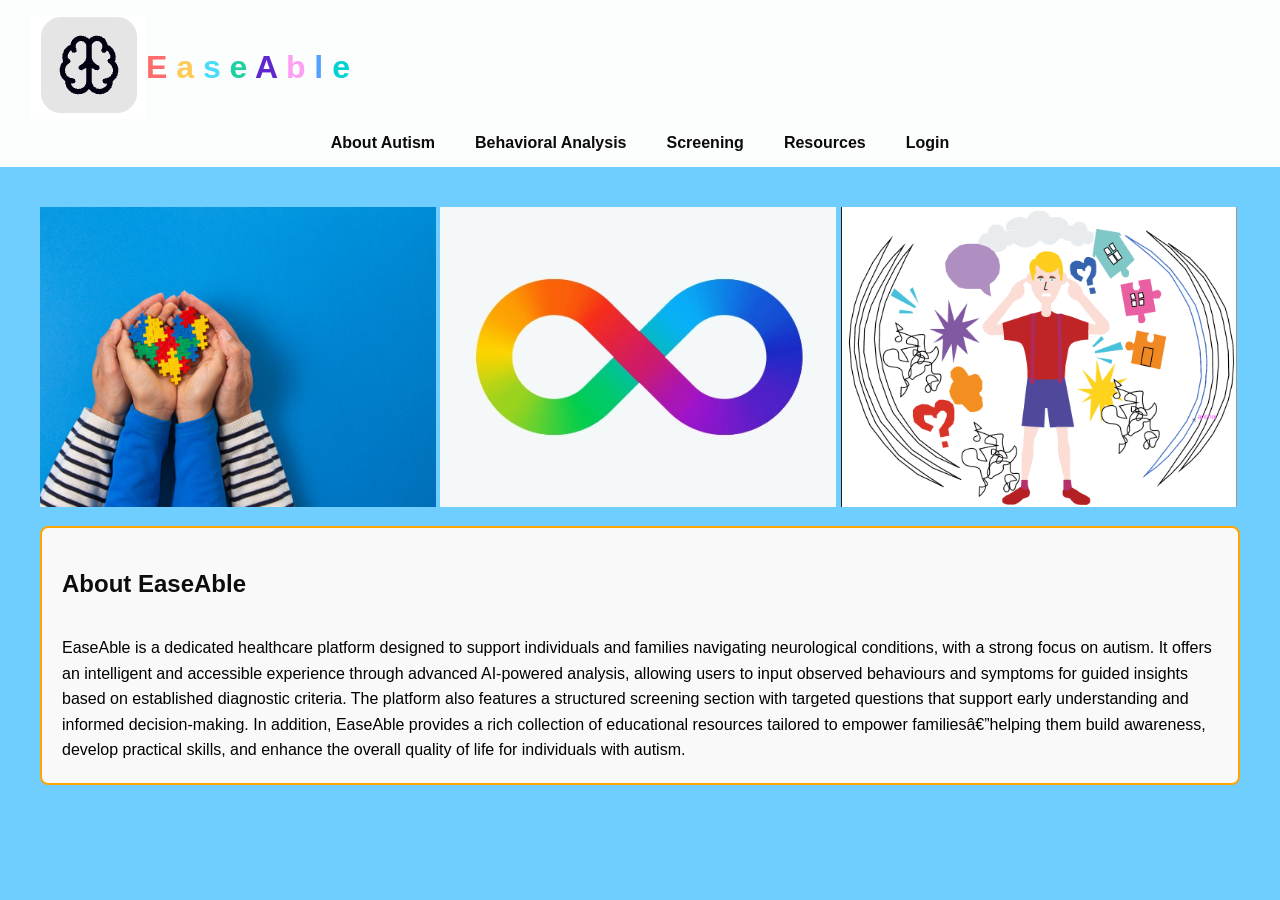
==== index.html @ 40d41687 "Home page amendemnt" ====
<!DOCTYPE html>
<html lang="en">
   <head>
    <meta charset="UFT-8">
    
    <meta http-equiv="X-UA-Compatible" content="IE=edge">
    <meta name="viewport" content="width=device-width, 
    initial-scale=1.0">
    <title>EaseAble</title>
    <link rel="stylesheet" href="style.css">
   </head>
<body>
    <header class="header">
     <div class="logo-title">
        <img src="Logo.png" alt="Logo" class="Logo">
        <h1 class="logo-text">
    <span>E</span>
    <span>a</span>
    <span>s</span>
    <span>e</span>
    <span>A</span>
    <span>b</span>
    <span>l</span>
    <span>e</span>
</h1>
 </div>
 <nav class="navbar">
    <a onclick="showSection ('about')">About Autism</a>
    <a onclick="showSection ('behavior')">Behavioral Analysis</a>
    <a onclick="showSection ('screening')">Screening</a>
    <a onclick="showSection ('resources')">Resources</a>
    <a href="./login.html">Login</a>
</nav>
    </header>
    <Main class="content">
        <section id="about" class="section" style="display: block;">
            <div class="about-images"></div>
            <img src="./autism pic 2.jpeg" alt="Autism illustration" class="about-img">
             <img src="./Autism symbol .webp" alt="Autism illustration" class="about-img">
            <img src="./Screenshot 2026-04-22 at 14.51.48.png" alt="Autism illustration" class="about-img">
            </div>
            <div class="page-box">
            <h2>About EaseAble</h2>
            <P>
                 EaseAble is a dedicated healthcare platform designed to support individuals and families navigating neurological conditions,
                  with a strong focus on autism. It offers an intelligent and accessible experience through advanced AI-powered analysis, 
                  allowing users to input observed behaviours and symptoms for guided insights based on established diagnostic criteria. 
                  The platform also features a structured screening section with targeted questions that support early understanding and informed decision-making.
                   In addition, EaseAble provides a rich collection of educational resources tailored to empower families—helping them build awareness,
                    develop practical skills, and enhance the overall quality of life for individuals with autism.
            </P>
        </div>
        </section>
        <section id="behavior" class="section">
            <h2>Behavioral Analysis</h2>
            <div class="page-box">
                <h3>Describe Observed Behaviors</h3>
                <p>By Highlighting the symptoms or behavioral patterns displayed by the individual 
                    and submitting this description to an advanced model of artficial intelligent systems,
                the data can then be evaulated based on a diagnostic criteria embedded in the system extracted from trusted sources.
            This results with providing the user with an approximate diagnosis.</p>
                <p>Please describe any behaviors or symptoms you have noticed:</p>
            
                <textarea 
                    class="input-box" 
                    placeholder="e.g. avoids eye contact, repetitive movements, delayed speech..."
                ></textarea>
             <button class="submit-btn">Submit</button>
        </div>
         </section>
         <section id="screening" class="section">
            <h2>Screening</h2>
            <div class="page-box">
                <h3>Screening questions</h3>
            <p>Please answer the following:</p>
            <ol>
                <li>Does the child Avoid eye contact ?</li>
                <p>-Does the child show a tendency in avoiding to make eye contact when being interacted 
                with such as when being spoken to or during communication</p>
                <li>Are there repetitive movements ?</li>
                <p>-Does the child usually show repetitive movements such as repeating the same actions 
                    or Hand-flapping</p>
                <li>Are there delayed speech patterns ?</li>
                <p>-Whether the child display delayed speech development in comparison to others their age</p>
                <li>Does the child look at you when you call their name ?</li>
                <p>-Whether the child responds by looking at you when their name is called</p>
                <li>Does the child use simple gestures ?</li>
                <p>-(e.g. wave goodbye)</p>
                <li>Does the child stare at nothing with no apparent purpose ?</li>
                <p>-Whether there are times when the child appears to stare blankly and does not interact to what is happening around them</p>
                <li>Does the child follow where you're looking ?</li>
                <p>-Whether When you look at something, does the child follow the same path and look at the same thing</p>
                <li>Does the child make involuntary face or body movemnts ?</li>
                <p>-Whether the child makes unintneded body or facial expressions</p>
                <li>Does the child show interest in children at play ?</li>
                <p>-Whether the child displays signs of interest towards playing with other children</p>
                <li>Does the child prefer to do things the same way over and over again ?</li>
                <p>-Whether the child shows an interest in doing things repetitively</p>

            </ol>
        </div>
         </section>
         <section id="resources" class="section">
            <h2>Resources</h2>
            <div class="page-box">
                <div class="tabs">
                    <button class="tab-btn active" onclick="openTab('parent')">Parental Guidance</button>
                    <button class="tab-btn" onclick="openTab('therapy')">Therapy Centers</button>
                    <button class="tab-btn" onclick="openTab('community')">Support Communities</button>
                    <button class="tab-btn" onclick="openTab('education')">Educational Resources</button>
                    <button class="tab-btn" onclick="openTab('orgs')">Organizations</button>
                </div>
                <div id="parent" class="tab-content" style="display: block;">
                    <ul>
                        <li>Books and Articles on understanding autism</li>
                        <ul>
                            <li>
                                Understanding autism: insights from mind and brain
                                <br>
                                <a href="https://royalsocietypublishing.org/rstb/article-abstract/358/1430/281/20127/Understanding-autism-insights-from-mind-and-brain" target="_blank">
                                    Visit Article
                                </a>
                            </li>
                        
                            <li>
                                Understanding autism
                                <br>
                                <a href="https://books.google.co.uk/books?hl=en&lr=&id=XQzIIcu7wxcC&oi=fnd&pg=PP10&dq=Articles+on+understanding+autism+&ots=JNBa7bMjnF&sig=-orELi6mse_aMN-xDH-MUJztokg#v=onepage&q=Articles%20on%20understanding%20autism&f=false" target="_blank">
                                    Visit Book
                                </a>
                            </li>
                        
                            <li>
                                Understanding Autism Parents, Doctors, and the History of a Disorder
                                <br>
                                <a href="https://www.degruyterbrill.com/document/doi/10.1515/9781400840397/html" target="_blank">
                                    Read Book
                                </a>
                            </li>
                        </ul>


                        <li>Daily parenting strategies</li>
                        <ul>
                            <li>
                                Coping strategies used by parents of children with autism
                                <br>
                                <a href="https://journals.lww.com/jaanp/abstract/2007/05000/coping_strategies_used_by_parents_of_children_with.6.aspx" target="_blank">
                                    Visit Journal
                                </a>
                            </li>
                        
                            <li>
                                Teaching Parents Behavioral Strategies for Autism Spectrum Disorder (ASD): Effects on Stress, Strain, and Competence
                                <br>
                                <a href="https://link.springer.com/article/10.1007/s10803-017-3339-2" target="_blank">
                                    Read Article
                                </a>
                            </li>
                        
                            <li>
                                Coping over time: the parents of children with autism                                <br>
                                <a href="https://onlinelibrary.wiley.com/doi/abs/10.1111/j.1365-2788.2006.00933.x" target="_blank">
                                    Read Journal 
                                </a>
                            </li>
                        </ul>


                        <li>Managing routines and behavior</li>
                        <ul>
                            <li>
                                Autism Spectrum Disorders — Diagnosis and Management
                                <br>
                                <a href="https://link.springer.com/article/10.1007/s12098-016-2272-2" target="_blank">
                                    Visit Journal
                                </a>
                            </li>
                        
                            <li>
                                RoutineAid: Externalizing Key Design Elements to Support Daily Routines of Individuals with Autism                                <br>
                                <a href="https://dl.acm.org/doi/full/10.1145/3544548.3581048" target="_blank">
                                    Read Article
                                </a>
                            </li>
                        
                            <li>
                                Evidence-Based Practices to Reduce Challenging Behaviors of Young Children With Autism                               <br>
                                <a href="https://journals.sagepub.com/doi/full/10.1177/1096250615598816?casa_token=05GRDfXADDUAAAAA%3Aa1VioQ0u92ds7fhTtlcscWCLNpIwefr_-kWPjWHa2pSY53GvGm8_ilamKsL-8wVWcBqOHg-F3cg" target="_blank">
                                    Read Journal 
                                </a>
                            </li>
                        </ul>
                    </ul>
                </div>
                <div id="therapy" class="tab-content">
                    <ul>
                        <li>Speech therapy centers</li>
                        <ul>
                            <li>
                                Online Speech and Language Therapy for Children and Adults
                                <br>
                                <a href="https://www.thespeechclinic.co.uk/online-speech-therapy.html" target="_blank">
                                    Visit Website
                                </a>
                            </li>
                        
                            <li>
                                London Reselience clinic (Holistic Autism clinic)
                                <br>
                                <a href="https://londonresilienceclinic.com/asd-clinic-lp3-1-281124/?utm_source=google&utm_medium=cpc&utm_campaign=23506893792&utm_term=autism%20clinic&gclid=CjwKCAjwhe3OBhABEiwA6392zNKP9isdVscxrdkL9GIYjS3g5pKjg2EOEX9SoYXAaOhK3wCtduSPhBoC7nEQAvD_BwE&gad_source=1&gad_campaignid=23506893792&gbraid=0AAAAA-Pv6auOfUlIrXJlADLTV3DU2sFzX" target="_blank">
                                    Visit Website 
                                </a>
                            </li>
                        
                            <li>
                                Association of Speech and Language Therapists in Independent Practice                               <br>
                                <a href="https://asltip.com/find-a-speech-therapist/" target="_blank">
                                    Visit Website
                                </a>
                            </li>
                        </ul>

                        <li>Behavioral therapy clinics</li>
                            <ul>
                                <li>
                                    Spectrumc Assessments
                                    <br>
                                    <a href="https://www.spectrumassessments.co.uk/?gad_source=1&gad_campaignid=20624639516&gbraid=0AAAAAqVJkPSBYl4UuwNopyFYVL0BaJx1g&gclid=Cj0KCQjwqPLOBhCiARIsAKRMPZrhbIHyAuXZ_IyfU3ASZAv9StGhqPlJQBEX6EMMRUCfLwmR6158X-4aApsxEALw_wcB" target="_blank">
                                        Visit Website
                                    </a>
                                </li>
                            
                                <li>
                                    Lycali (Therapies & Assessment)
                                    <br>
                                    <a href="https://www.lycali.co.uk/?gad_source=1&gad_campaignid=20495997013&gbraid=0AAAAAqJM6MP-zih6exkVGcxbzL7LqrwDY&gclid=Cj0KCQjwqPLOBhCiARIsAKRMPZr4X0K09b6ganUT6532Fzw21SZ-Tyk33Oz7CUYwcj16gw1QOGaJ2MkaAingEALw_wcB" target="_blank">
                                        Visit Website 
                                    </a>
                                </li>
                            
                                <li>
                                    The Autism Clinic                              <br>
                                    <a href="https://theautismclinic.co.uk/?gad_source=1&gad_campaignid=19645825400&gbraid=0AAAAAoT4dPy1I_w5GTvjBX2a9JCi3xdff&gclid=Cj0KCQjwqPLOBhCiARIsAKRMPZrCCKMu2ZVkLKP2uDtgckNPoucH9tQC0tSneH3n5dSopxFBZAiv3YcaAg0KEALw_wcB" target="_blank">
                                        Visit Website
                                    </a>
                                </li>
                            </ul>
                        <li>Occupational therapy services</li>
                        <ul>
                            <li>
                                Family Practice Group
                                <br>
                                <a href="https://www.familypracticegroup.co.uk/?gad_source=1&gad_campaignid=21757448148&gbraid=0AAAAADtWdG62cZnJ7T9x8uthjX3BFOf8T&gclid=Cj0KCQjwqPLOBhCiARIsAKRMPZp8cEOVdjoNELHxLo0BdBZuS38WTWeiCMCxjho5DuNDsyagmMvhdmAaAl8aEALw_wcB" target="_blank">
                                    Visit Website
                                </a>
                            </li>
                        
                            <li>
                                Swiss Medica 
                                <br>
                                <a href="https://swissmedica.org/innovative-therapies/asd4?utm_source=google&utm_medium=cpc&utm_campaign=Search-Autism-UK-V3&utm_content=c_23626835509%7Cadg_196362034040%7Cad_799169763569&utm_term=therapy%20for%20autism&gad_source=1&gad_campaignid=23626835509&gbraid=0AAAAAClT8fM3PSInU5O_98V78oL2DE01-&gclid=Cj0KCQjwqPLOBhCiARIsAKRMPZrrFDD-dGjhFvifJuQGTYo1cSPUqFL0oXPiJGmye1LsaSGjav8pW5AaAkusEALw_wcB" target="_blank">
                                    Visit Website 
                                </a>
                            </li>
                        
                            <li>
                                Scope                             <br>
                                <a href="https://www.scope.org.uk/advice-and-support/home-adaptations-occupational-therapist-assessments?gad_source=1&gad_campaignid=20292776798&gbraid=0AAAAADrhH8E0gIy4f6enprCYJV3w4Lm8u&gclid=Cj0KCQjwqPLOBhCiARIsAKRMPZraMUstkqL-ChIJ3h2r6CP48K6vDuL565614UN3JpOsvDfFQ7RgJXEaAkhGEALw_wcB" target="_blank">
                                    Visit Website
                                </a>
                            </li>
                        </ul>
                    </ul>
                </div>
                <div id="community" class="tab-content">
                    <ul>
                        <li>Online parent forums</li>
                        <ul>
                            <li>
                                National Autistic Society 
                                <br>
                                <a href="https://www.autism.org.uk/what-we-do/community" target="_blank">
                                    Visit Website
                                </a>
                            </li>
                        
                            <li>
                                Ambitous about Autism 
                                <br>
                                <a href="https://www.ambitiousaboutautism.org.uk/what-we-do/services/i-am-a-parent-carer/parent-carer-online-community" target="_blank">
                                    Visit Website 
                                </a>
                            </li>
                        
                            <li>
                                Association for Autism and Neurodiversity                          <br>
                                <a href="https://aane.org/services-programs/group-services/discussion-forums-parents-partners/" target="_blank">
                                    Visit Website
                                </a>
                            </li>
                        </ul>
                        <li>Local support groups</li>
                        <ul>
                            <li>
                                NHS
                                <br>
                                <a href="https://www.nhs.uk/conditions/autism/support/" target="_blank">
                                    Visit Website
                                </a>
                            </li>
                        
                            <li>
                                Autism Central 
                                <br>
                                <a href="https://www.autismcentral.nhs.uk" target="_blank">
                                    Visit Website 
                                </a>
                            </li>
                        
                            <li>
                                Well Child                          <br>
                                <a href="https://www.wellchild.org.uk/get-support/information-hub/organisations-and-resources-for-families-with-an-autistic-child/" target="_blank">
                                    Visit Website
                                </a>
                            </li>
                        </ul>
                        <li>Peer-to-peer communities</li><ul>
                            <li>
                                AutAngel 
                                <br>
                                <a href="https://www.autangel.org.uk/community/" target="_blank">
                                    Visit Website
                                </a>
                            </li>
                        
                            <li>
                                Kaboose APP 
                                <br>
                                <a href="https://www.kaboose.app" target="_blank">
                                    Visit App
                                </a>
                            </li>
                        
                            <li>
                                HeyPeers                               <br>
                                <a href="https://www.heypeers.com" target="_blank">
                                    Visit Website
                                </a>
                            </li>
                        </ul>
                    </ul>
                </div>
                <div id="education" class="tab-content">
                    <ul>
                        <li>Autism learning materials</li>
                        <ul>
                            <li>
                                Parents Resources for Facilitating the Activities of Children with Autism at Home
                                <br>
                                <a href="https://link.springer.com/chapter/10.1057/9781137428318_25" target="_blank">
                                    Visit Link 
                                </a>
                            </li>
                        
                            <li>
                                Ambitous about Autism (Parent tool-kit)
                                <br>
                                <a href="https://www.ambitiousaboutautism.org.uk/what-we-do/services/i-am-a-parent-carer/parent-toolkit" target="_blank">
                                    Visit Website 
                                </a>
                            </li>
                        
                            <li>
                                Child Mind Institute                              <br>
                                <a href="https://childmind.org/guide/parents-guide-to-autism/" target="_blank">
                                    Visit Website
                                </a>
                            </li>
                        </ul>
                        <li>Child development guides</li>
                        <ul>
                            <li>
                                Healthier together (NHS)
                                <br>
                                <a href="https://www.healthiertogether.nhs.uk/child-under-5-years/autism" target="_blank">
                                    Visit Website
                                </a>
                            </li>
                        
                            <li>
                                Neuro Divergence Wales 
                                <br>
                                <a href="https://neurodivergencewales.org/wp-content/uploads/2020/08/A-Guide-for-Early-Years-Settings_Eng.pdf" target="_blank">
                                    Visit Website 
                                </a>
                            </li>
                        
                            <li>
                                NeuroInclusive Education Network                            <br>
                                <a href="https://www.nen.org.uk/resources" target="_blank">
                                    Visit Website
                                </a>
                            </li>
                        </ul>
                        <li>Interactive learning tools</li>
                        <ul>
                            <li>
                                Autism Parenting Magazine 
                                <br>
                                <a href="https://www.autismparentingmagazine.com/digital-tools-can-help-special-needs-child/?srsltid=AfmBOoqm5fBN_3QCXz_Z6W_uyZWgv9z3Ksz7VQ7J-UWs6MjL5rZHUzCI" target="_blank">
                                    Visit Magazine 
                                </a>
                            </li>
                        
                            <li>
                                Autism Speaks 
                                <br>
                                <a href="https://www.autismspeaks.org/virtual-activities-kids-autism" target="_blank">
                                    Visit Website 
                                </a>
                            </li>
                        
                            <li>
                                Resources for Autism                           <br>
                                <a href="https://www.resourcesforautism.org.uk/about-autism/autism-resources/activities-resources/" target="_blank">
                                    Visit Website
                                </a>
                            </li>
                        </ul>
                    </ul>
                </div>
            
                <div id="orgs" class="tab-content">
                    <ul>
                        <li>Autism support organizations</li>
                        <ul>
                            <li>
                                Bristol Autism Support 
                                <br>
                                <a href="https://www.bristolautismsupport.org" target="_blank">
                                    Visit Website
                                </a>
                            </li>
                        
                            <li>
                                Autism Alliance 
                                <br>
                                <a href="https://www.autism-alliance.org.uk" target="_blank">
                                    Visit Website 
                                </a>
                            </li>
                        
                            <li>
                              Child Autism                             <br>
                                <a href="https://www.childautism.org.uk" target="_blank">
                                    Visit Website
                                </a>
                            </li>
                        </ul>
                        <li>Non-profit initiatives</li>
                        <ul>
                            <li>
                                Autism Intiatives 
                                <br>
                                <a href="https://autisminitiatives.org" target="_blank">
                                    Visit Website
                                </a>
                            </li>
                        
                            <li>
                                Autism Action 
                                <br>
                                <a href="https://autismaction.org.uk" target="_blank">
                                    Visit Website 
                                </a>
                            </li>
                        
                            <li>
                                Beyond Autism                              <br>
                                <a href="https://www.beyondautism.org.uk" target="_blank">
                                    Visit Website
                                </a>
                            </li>
                        </ul>
                        <li>Global awareness programs</li>
                        <ul>
                            <li>
                                Global Autism Project
                                <br>
                                <a href="https://www.globalautismproject.org" target="_blank">
                                    Visit Website
                                </a>
                            </li>
                        
                            <li>
                                Autism Europe 
                                <br>
                                <a href="https://www.autismeurope.org" target="_blank">
                                    Visit Website 
                                </a>
                            </li>
                        
                            <li>
                                  Autism Speaks                            <br>
                                <a href="https://www.autismspeaks.org" target="_blank">
                                    Visit Website
                                </a>
                            </li>
                        </ul>
                    </ul>
                </div>            
 </div>
         </section>      
    </Main>
    <script src="script.js"></script>
    </body>
    </html>
---- style.css ----
* {
    margin: 0;
    padding: 0;
    box-sizing: border-box;
    font-family: Arial,sans-serif;
}
body {
    background-color: #6fcefe
}
.header {
    background-color: #fcfdfd;
    padding: 15px 30px;
    color: white;
}
.logo-title{
    display: flex;
    align-items: center;
}
.logo-text span:nth-child(1) { color: #ff6b6b; }
.logo-text span:nth-child(2) { color: #feca57; }
.logo-text span:nth-child(3) { color: #48dbfb; }
.logo-text span:nth-child(4) { color: #1dd1a1; }
.logo-text span:nth-child(5) { color: #5f27cd; }
.logo-text span:nth-child(6) { color: #ff9ff3; }
.logo-text span:nth-child(7) { color: #54a0ff; }
.logo-text span:nth-child(8) { color: #00d2d3; }

.logo {
    width: 50px;
    height: 50px;
    margin-right: 15px;
}
.navbar{
    display: flex;
    justify-content: center;
    margin-top: 15px;
}
.navbar :hover{
    color: #fb6203;

}
.navbar a {
    margin: 0 20px;
    cursor: pointer;
    font-weight: bold;
    color: rgb(11, 11, 11);
    text-decoration: none;
}
.navbar a :hover {
    text-decoration:underline ;
    color: #0d0d0d;
}
.content {
    padding: 40px;
}
.section {
    display: none;
    animation:fadeIn  0.4s ease-in-out;
}
.section.active {
    display: block;
}
.section h2{
    margin-bottom: 15px;
    color: #0d0d0d;
}
.section p {
    font-size: 16px;
    line-height: 1.6;
}
@keyframes fadeIn {
    from {opacity: 0;}
    to {opacity: 1;}
}
.page-box {
    border: 2px solid #444;
    padding: 20px;
    margin-top: 15px;
    border-radius: 8px;
    background-color: #f9f9f9;
}
#about .page-box {
    border-color: orange;
}
.page-box ol,
.page-box ul {
    padding-left: 20px;
    margin-left: 10px;
}
.page-box {
    line-height: 3 ;
}
.input-box {
    width: 100%;
    height: 120px;
    padding: 10px;
    margin-top: 10px;
    border: 1px solid #ccc;
    border-radius: 6px;
    font-family: inherit;
    font-size: 14px;
    resize: none;
}
.submit-btn {
    margin-top: 10px;
    padding: 8px 16px;
    border: none;
    background-color: #444;
    color: white;
    border-radius: 6px;
    cursor: pointer;
}
.submit-btn:hover {
    background-color: #222;
}
.tabs {
    display: flex;
    flex-wrap: wrap;
    gap: 5px;
    margin-top: 10px;
}
.tab-btn {
    padding: 8px 12px;
    border: none;
    background-color: #ddd;
    cursor: pointer;
    border-radius: 6px;
}
.tab-btn.active {
    background-color: #444;
    color: white;
}
.tab-content {
    display: none;
    margin-top: 15px;
}
.login-container {
    width: 300px;
    margin: 100px auto;
    padding: 25px;
    border: 2px solid #444;
    border-radius: 10px;
    background-color: #f9f9f9;
    text-align: center;
}

.login-input {
    width: 100%;
    padding: 10px;
    margin: 10px 0;
    border: 1px solid #ccc;
    border-radius: 6px;
}

.login-btn {
    width: 100%;
    padding: 10px;
    background-color: #444;
    color: white;
    border: none;
    border-radius: 6px;
    cursor: pointer;
}

.login-btn:hover {
    background-color: #222;
}
.page-box li {
    margin-bottom: 12px;
}

.page-box li a {
    display: inline-block;
    margin-top: 4px;
    font-size: 13px;
    color: #2a5db0;
    text-decoration: none;
}

.page-box li a:hover {
    text-decoration: underline;
}
.page-box li a {
    margin-left: 10px;
}
.about-images {
    display: flex;
    gap: 10px;
}

 .about-img {
    width: 33%;
    height: 300px;
    object-fit: cover;
}
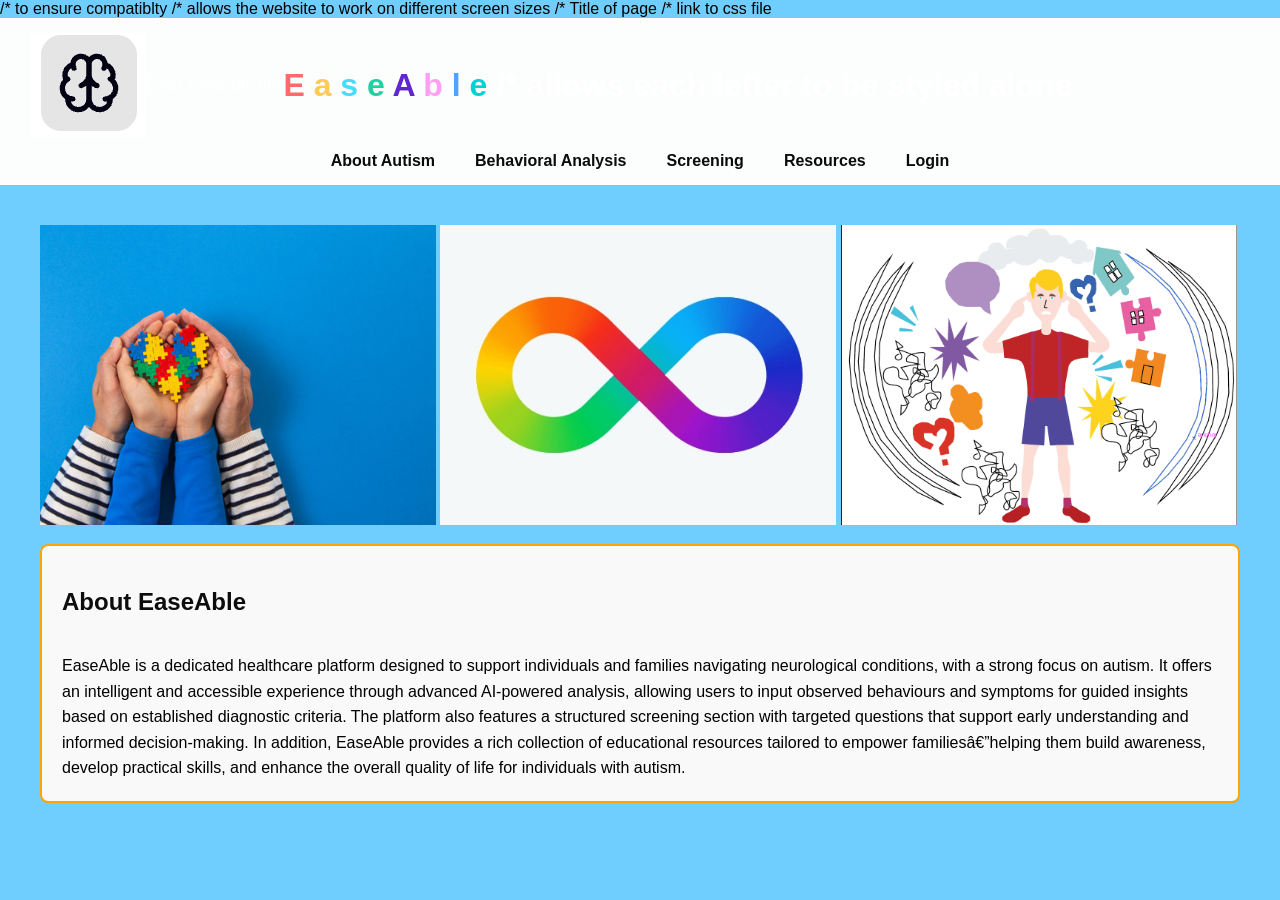
==== commit 930ac3fb: "resourcs uodate" ====
--- a/index.html
+++ b/index.html
@@ -3,16 +3,16 @@
    <head>
     <meta charset="UFT-8">
     
-    <meta http-equiv="X-UA-Compatible" content="IE=edge">
+    <meta http-equiv="X-UA-Compatible" content="IE=edge"> /* to ensure compatiblty 
     <meta name="viewport" content="width=device-width, 
-    initial-scale=1.0">
-    <title>EaseAble</title>
-    <link rel="stylesheet" href="style.css">
+    initial-scale=1.0"> /* allows the website to work on different screen sizes 
+    <title>EaseAble</title> /* Title of page 
+    <link rel="stylesheet" href="style.css"> /* link to css file 
    </head>
 <body>
     <header class="header">
      <div class="logo-title">
-        <img src="Logo.png" alt="Logo" class="Logo">
+        <img src="Logo.png" alt="Logo" class="Logo"> Logo + website title 
         <h1 class="logo-text">
     <span>E</span>
     <span>a</span>
@@ -21,10 +21,10 @@
     <span>A</span>
     <span>b</span>
     <span>l</span>
-    <span>e</span>
+    <span>e</span> /* allows each letter to be styled alone 
 </h1>
  </div>
- <nav class="navbar">
+ <nav class="navbar"> 
     <a onclick="showSection ('about')">About Autism</a>
     <a onclick="showSection ('behavior')">Behavioral Analysis</a>
     <a onclick="showSection ('screening')">Screening</a>
@@ -55,6 +55,8 @@
             <h2>Behavioral Analysis</h2>
             <div class="page-box">
                 <h3>Describe Observed Behaviors</h3>
+                <p>We are here to help you !</p>
+                <p>Our Ai system is ready and waiting</p>
                 <p>By Highlighting the symptoms or behavioral patterns displayed by the individual 
                     and submitting this description to an advanced model of artficial intelligent systems,
                 the data can then be evaulated based on a diagnostic criteria embedded in the system extracted from trusted sources.
@@ -72,6 +74,7 @@
             <h2>Screening</h2>
             <div class="page-box">
                 <h3>Screening questions</h3>
+                <p> Below you can find questions that have been gathered from several trusted sources and we have specially curated a set of questions that ensures it covers all aspects of Autism</p>
             <p>Please answer the following:</p>
             <ol>
                 <li>Does the child Avoid eye contact ?</li>
@@ -98,6 +101,7 @@
                 <p>-Whether the child shows an interest in doing things repetitively</p>
 
             </ol>
+              <button class="submit-btn">Submit</button>
         </div>
          </section>
          <section id="resources" class="section">
@@ -117,6 +121,10 @@
                             <li>
                                 Understanding autism: insights from mind and brain
                                 <br>
+                                <p> This article explains autism as a complex neurodevelopmental condition mainly affecting social interaction, communication, and behaviour. 
+                                    It emphasises the role of the “social brain,” a network of brain regions responsible for understanding others’ emotions and intentions. Differences in this system help explain core autistic traits. 
+                                    The source highlights that autism is highly variable, with no single genetic cause, and diagnosis relies on behavioural observation. 
+                                    Advances in neuroscience, including brain imaging, improve understanding of early development and may enable earlier diagnosis and more personalised interventions, as brain systems remain adaptable over time</p>
                                 <a href="https://royalsocietypublishing.org/rstb/article-abstract/358/1430/281/20127/Understanding-autism-insights-from-mind-and-brain" target="_blank">
                                     Visit Article
                                 </a>
@@ -125,6 +133,10 @@
                             <li>
                                 Understanding autism
                                 <br>
+                                <p>This book presents autism as a layered, spectrum condition that varies widely between individuals. 
+                                    It explains that autism affects communication, behaviour, and how people perceive the world, but is not a disease—rather a difference in cognitive processing.
+                                     The text highlights key features such as social communication differences, sensory sensitivities, and intense interests. It emphasises that no two autistic individuals are the same, challenging stereotypes. 
+                                    The book also explores evolving theories, including cognitive and neurological perspectives, and stresses the importance of supportive environments and personalised approaches to understanding and assisting autistic individuals.</p>
                                 <a href="https://books.google.co.uk/books?hl=en&lr=&id=XQzIIcu7wxcC&oi=fnd&pg=PP10&dq=Articles+on+understanding+autism+&ots=JNBa7bMjnF&sig=-orELi6mse_aMN-xDH-MUJztokg#v=onepage&q=Articles%20on%20understanding%20autism&f=false" target="_blank">
                                     Visit Book
                                 </a>
@@ -133,6 +145,11 @@
                             <li>
                                 Understanding Autism Parents, Doctors, and the History of a Disorder
                                 <br>
+                                <p>This book explains autism as a condition whose meaning has evolved over time through interactions between medical professionals, researchers, and families.
+                                     It highlights that autism is not only a clinical diagnosis but also shaped by social, cultural, and historical factors.
+                                      A key argument is that parents have played a major role in influencing research, treatments, and understanding of autism through advocacy and lived experience.
+                                       The text also explores how different theories—psychological, genetic, and biomedical—have shaped perceptions of autism.
+                                     Overall, it emphasises that understanding autism requires both scientific knowledge and recognition of human experience </p>
                                 <a href="https://www.degruyterbrill.com/document/doi/10.1515/9781400840397/html" target="_blank">
                                     Read Book
                                 </a>
@@ -145,6 +162,11 @@
                             <li>
                                 Coping strategies used by parents of children with autism
                                 <br>
+                                <p> This article examines how parents manage the stress of raising a child with autism. 
+                                    It found that most parents demonstrate strong adaptability despite significant emotional and practical challenges.
+                                     The most common coping strategies include seeking social support from friends, family, and support groups, as well as using “reframing,” where parents positively reinterpret difficult situations. S
+                                     ome parents also rely on passive coping methods, though these are less effective. 
+                                     The study highlights the importance of professional guidance and early diagnosis, emphasising that support systems and coping skills are crucial for improving family well-being and resilience.</p>
                                 <a href="https://journals.lww.com/jaanp/abstract/2007/05000/coping_strategies_used_by_parents_of_children_with.6.aspx" target="_blank">
                                     Visit Journal
                                 </a>
@@ -153,6 +175,10 @@
                             <li>
                                 Teaching Parents Behavioral Strategies for Autism Spectrum Disorder (ASD): Effects on Stress, Strain, and Competence
                                 <br>
+                                <p> This article examines factors influencing autism-related behaviours and development, focusing on how individual traits and environmental or social variables interact. 
+                                    It highlights that autism is shaped by multiple interconnected elements, including communication abilities, sensory processing, and behavioural patterns. 
+                                    The study emphasises that outcomes vary significantly across individuals, reinforcing the spectrum nature of autism. Findings suggest that both internal characteristics (such as cognitive or emotional processes) and external influences (such as parenting or environment) play a role in development. 
+                                    Overall, the research supports the need for personalised interventions tailored to each individual’s specific profile and needs.</p>
                                 <a href="https://link.springer.com/article/10.1007/s10803-017-3339-2" target="_blank">
                                     Read Article
                                 </a>
@@ -160,6 +186,9 @@
                         
                             <li>
                                 Coping over time: the parents of children with autism                                <br>
+                                <p> This article examines how parental coping strategies evolve over an extended period. It highlights that raising a child with autism involves ongoing stress, but parents often adapt and develop more effective coping mechanisms over time. 
+                                    Early stages are characterised by higher emotional strain, while later stages show increased acceptance and resilience. Social support, experience, and access to resources play key roles in improving coping outcomes. 
+                                    The study emphasises that coping is a dynamic process rather than a fixed response, and long-term adaptation significantly influences family well-being.</p>
                                 <a href="https://onlinelibrary.wiley.com/doi/abs/10.1111/j.1365-2788.2006.00933.x" target="_blank">
                                     Read Journal 
                                 </a>
@@ -172,6 +201,10 @@
                             <li>
                                 Autism Spectrum Disorders — Diagnosis and Management
                                 <br>
+                                <p> This article describes autism as a neurodevelopmental condition characterised by impaired social communication and repetitive behaviours.
+                                     It explains that autism arises from a complex interaction of genetic, environmental, and neurological factors. Diagnosis involves a comprehensive, step-by-step assessment, including behavioural observation and application of DSM-5 criteria. 
+                                     The study highlights the importance of identifying severity levels, language ability, and co-existing conditions. Management focuses mainly on non-pharmacological interventions, particularly behavioural therapies delivered by a multidisciplinary team. 
+                                    Although there is no cure, early diagnosis and personalised intervention can significantly improve functioning and quality of life.</p>
                                 <a href="https://link.springer.com/article/10.1007/s12098-016-2272-2" target="_blank">
                                     Visit Journal
                                 </a>
@@ -179,6 +212,10 @@
                         
                             <li>
                                 RoutineAid: Externalizing Key Design Elements to Support Daily Routines of Individuals with Autism                                <br>
+                                <p> This paper explores how digital tools can help autistic individuals manage daily routines. 
+                                    It identifies key challenges such as anxiety from disrupted routines, difficulty planning tasks, and limited support for maintaining balanced habits. The researchers developed a gamified mobile application, RoutineAid, which supports routine management across areas like physical activity, diet, mindfulness, and sleep.
+                                     A two-month study showed that features such as micro-planning and interactive feedback improved engagement and routine consistency. 
+                                    The study highlights the importance of personalised, structured, and motivating digital interventions for supporting independence in individuals with autism.</p>
                                 <a href="https://dl.acm.org/doi/full/10.1145/3544548.3581048" target="_blank">
                                     Read Article
                                 </a>
@@ -186,6 +223,10 @@
                         
                             <li>
                                 Evidence-Based Practices to Reduce Challenging Behaviors of Young Children With Autism                               <br>
+                                <p> This article explores the use of positive behavioural strategies to support individuals with developmental or behavioural challenges, including autism. 
+                                    It emphasises Positive Behavioral Interventions and Supports (PBIS) as an evidence-based framework designed to improve behaviour through proactive, structured, and supportive approaches. 
+                                    The study highlights that such interventions focus on teaching appropriate behaviours rather than punishing negative ones, leading to improved social outcomes and reduced behavioural issues. 
+                                    It also notes that successful implementation requires consistency, trained professionals, and collaboration across school, home, and community settings to ensure long-term effectiveness.</p>
                                 <a href="https://journals.sagepub.com/doi/full/10.1177/1096250615598816?casa_token=05GRDfXADDUAAAAA%3Aa1VioQ0u92ds7fhTtlcscWCLNpIwefr_-kWPjWHa2pSY53GvGm8_ilamKsL-8wVWcBqOHg-F3cg" target="_blank">
                                     Read Journal 
                                 </a>
@@ -200,6 +241,7 @@
                             <li>
                                 Online Speech and Language Therapy for Children and Adults
                                 <br>
+                                <p> This centre provides comprehensive, personalised speech and language therapy services, with a strong focus on accessible online treatment, ongoing support, and tailored care plans.</p>
                                 <a href="https://www.thespeechclinic.co.uk/online-speech-therapy.html" target="_blank">
                                     Visit Website
                                 </a>
@@ -208,6 +250,7 @@
                             <li>
                                 London Reselience clinic (Holistic Autism clinic)
                                 <br>
+                                <p> This clinic provides highly personalised, holistic autism care, aiming to improve overall functioning, quality of life, and long-term wellbeing, especially for individuals whose needs are not fully met by standard healthcare approaches.</p>
                                 <a href="https://londonresilienceclinic.com/asd-clinic-lp3-1-281124/?utm_source=google&utm_medium=cpc&utm_campaign=23506893792&utm_term=autism%20clinic&gclid=CjwKCAjwhe3OBhABEiwA6392zNKP9isdVscxrdkL9GIYjS3g5pKjg2EOEX9SoYXAaOhK3wCtduSPhBoC7nEQAvD_BwE&gad_source=1&gad_campaignid=23506893792&gbraid=0AAAAA-Pv6auOfUlIrXJlADLTV3DU2sFzX" target="_blank">
                                     Visit Website 
                                 </a>
@@ -215,6 +258,7 @@
                         
                             <li>
                                 Association of Speech and Language Therapists in Independent Practice                               <br>
+                                <p> This online association acts as a trusted gateway to private speech and language therapy, making it easier and faster to find qualified, specialised support tailored to individual needs.</p>
                                 <a href="https://asltip.com/find-a-speech-therapist/" target="_blank">
                                     Visit Website
                                 </a>
@@ -226,6 +270,7 @@
                                 <li>
                                     Spectrumc Assessments
                                     <br>
+                                    <p> Spectrum Assessments provides professional, structured autism diagnosis services, helping individuals gain clarity, access support, and receive tailored recommendations for their needs.</p>
                                     <a href="https://www.spectrumassessments.co.uk/?gad_source=1&gad_campaignid=20624639516&gbraid=0AAAAAqVJkPSBYl4UuwNopyFYVL0BaJx1g&gclid=Cj0KCQjwqPLOBhCiARIsAKRMPZrhbIHyAuXZ_IyfU3ASZAv9StGhqPlJQBEX6EMMRUCfLwmR6158X-4aApsxEALw_wcB" target="_blank">
                                         Visit Website
                                     </a>
@@ -234,6 +279,7 @@
                                 <li>
                                     Lycali (Therapies & Assessment)
                                     <br>
+                                    <p> Lycali provides fast, personalised, and multidisciplinary neurodevelopmental services, combining diagnosis, therapy, and ongoing support to help individuals and families better understand and manage conditions like autism and ADHD.</p>
                                     <a href="https://www.lycali.co.uk/?gad_source=1&gad_campaignid=20495997013&gbraid=0AAAAAqJM6MP-zih6exkVGcxbzL7LqrwDY&gclid=Cj0KCQjwqPLOBhCiARIsAKRMPZr4X0K09b6ganUT6532Fzw21SZ-Tyk33Oz7CUYwcj16gw1QOGaJ2MkaAingEALw_wcB" target="_blank">
                                         Visit Website 
                                     </a>
@@ -241,6 +287,7 @@
                             
                                 <li>
                                     The Autism Clinic                              <br>
+                                    <p> This Clinic provides accessible, personalised autism and ADHD assessment services, with a strong emphasis on neurodiversity-affirming care, flexible access, and ongoing support after diagnosis.</p>
                                     <a href="https://theautismclinic.co.uk/?gad_source=1&gad_campaignid=19645825400&gbraid=0AAAAAoT4dPy1I_w5GTvjBX2a9JCi3xdff&gclid=Cj0KCQjwqPLOBhCiARIsAKRMPZrCCKMu2ZVkLKP2uDtgckNPoucH9tQC0tSneH3n5dSopxFBZAiv3YcaAg0KEALw_wcB" target="_blank">
                                         Visit Website
                                     </a>
@@ -251,6 +298,7 @@
                             <li>
                                 Family Practice Group
                                 <br>
+                                <p> Family Practice Group provides fast, professional autism assessments and psychological services, combining diagnosis, therapy, and legal/educational support, making it a comprehensive alternative to traditional healthcare pathways.</p>
                                 <a href="https://www.familypracticegroup.co.uk/?gad_source=1&gad_campaignid=21757448148&gbraid=0AAAAADtWdG62cZnJ7T9x8uthjX3BFOf8T&gclid=Cj0KCQjwqPLOBhCiARIsAKRMPZp8cEOVdjoNELHxLo0BdBZuS38WTWeiCMCxjho5DuNDsyagmMvhdmAaAl8aEALw_wcB" target="_blank">
                                     Visit Website
                                 </a>
@@ -259,6 +307,7 @@
                             <li>
                                 Swiss Medica 
                                 <br>
+                                <p> Swiss Medica provides innovative, medically focused autism therapies, combining stem cell treatment with supportive interventions. It aims to improve symptoms and quality of life, but its methods are alternative and still under scientific evaluation, making it different from standard evidence-based care. </p>
                                 <a href="https://swissmedica.org/innovative-therapies/asd4?utm_source=google&utm_medium=cpc&utm_campaign=Search-Autism-UK-V3&utm_content=c_23626835509%7Cadg_196362034040%7Cad_799169763569&utm_term=therapy%20for%20autism&gad_source=1&gad_campaignid=23626835509&gbraid=0AAAAAClT8fM3PSInU5O_98V78oL2DE01-&gclid=Cj0KCQjwqPLOBhCiARIsAKRMPZrrFDD-dGjhFvifJuQGTYo1cSPUqFL0oXPiJGmye1LsaSGjav8pW5AaAkusEALw_wcB" target="_blank">
                                     Visit Website 
                                 </a>
@@ -266,6 +315,7 @@
                         
                             <li>
                                 Scope                             <br>
+                                <p> Scope provides practical guidance on accessing home adaptations, with OT assessments acting as a key step in identifying needs and recommending changes that improve safety, accessibility, and independence. </p>
                                 <a href="https://www.scope.org.uk/advice-and-support/home-adaptations-occupational-therapist-assessments?gad_source=1&gad_campaignid=20292776798&gbraid=0AAAAADrhH8E0gIy4f6enprCYJV3w4Lm8u&gclid=Cj0KCQjwqPLOBhCiARIsAKRMPZraMUstkqL-ChIJ3h2r6CP48K6vDuL565614UN3JpOsvDfFQ7RgJXEaAkhGEALw_wcB" target="_blank">
                                     Visit Website
                                 </a>
@@ -280,6 +330,7 @@
                             <li>
                                 National Autistic Society 
                                 <br>
+                                <p> This platform offers a free, accessible peer-support network, helping autistic individuals and their families feel less isolated, more informed, and better supported through shared experiences.</p>
                                 <a href="https://www.autism.org.uk/what-we-do/community" target="_blank">
                                     Visit Website
                                 </a>
@@ -288,6 +339,7 @@
                             <li>
                                 Ambitous about Autism 
                                 <br>
+                                <p> This platform provides peer support combined with reliable information and expert-led resources, making it a valuable tool for parents navigating autism. It complements clinical services by addressing emotional support, shared experience, and ongoing guidance.</p>
                                 <a href="https://www.ambitiousaboutautism.org.uk/what-we-do/services/i-am-a-parent-carer/parent-carer-online-community" target="_blank">
                                     Visit Website 
                                 </a>
@@ -295,6 +347,7 @@
                         
                             <li>
                                 Association for Autism and Neurodiversity                          <br>
+                                <p> AANE’s discussion forums provide structured peer support communities, helping parents and partners gain practical advice, emotional reassurance, and shared understanding, complementing formal clinical services.</p>
                                 <a href="https://aane.org/services-programs/group-services/discussion-forums-parents-partners/" target="_blank">
                                     Visit Website
                                 </a>
@@ -305,6 +358,7 @@
                             <li>
                                 NHS
                                 <br>
+                                <p> The NHS provides a holistic support framework, highlighting that autism support involves medical services, community resources, education systems, and peer networks working together rather than relying on one single service.</p>
                                 <a href="https://www.nhs.uk/conditions/autism/support/" target="_blank">
                                     Visit Website
                                 </a>
@@ -313,6 +367,7 @@
                             <li>
                                 Autism Central 
                                 <br>
+                                <p> Autism Central provides a comprehensive, NHS-backed support platform that combines education, peer support, and practical guidance, helping families better understand autism and navigate services more confidently.</p>
                                 <a href="https://www.autismcentral.nhs.uk" target="_blank">
                                     Visit Website 
                                 </a>
@@ -320,6 +375,7 @@
                         
                             <li>
                                 Well Child                          <br>
+                                <p> This site acts as a central directory of autism support resources, helping families quickly access reliable organisations, peer networks, and practical guidance. It complements clinical services by focusing on ongoing support, community connection, and day-to-day living needs.</p>
                                 <a href="https://www.wellchild.org.uk/get-support/information-hub/organisations-and-resources-for-families-with-an-autistic-child/" target="_blank">
                                     Visit Website
                                 </a>
@@ -329,6 +385,8 @@
                             <li>
                                 AutAngel 
                                 <br>
+                                <p> AutAngel provides a peer-led, community-based support network, focusing on connection, belonging, and lived experience rather than clinical treatment. 
+                                    It complements formal healthcare services by addressing social support, identity, and community inclusion.</p>
                                 <a href="https://www.autangel.org.uk/community/" target="_blank">
                                     Visit Website
                                 </a>
@@ -337,6 +395,8 @@
                             <li>
                                 Kaboose APP 
                                 <br>
+                                <p> Kaboose is a digital peer-support and social connection platform, helping autistic and neurodivergent individuals build friendships, gain knowledge, and improve wellbeing. 
+                                    It complements clinical services by focusing on community, identity, and everyday life support rather than diagnosis or treatment.</p>
                                 <a href="https://www.kaboose.app" target="_blank">
                                     Visit App
                                 </a>
@@ -344,6 +404,8 @@
                         
                             <li>
                                 HeyPeers                               <br>
+                                <p> HeyPeers provides a flexible, digital peer-support environment, combining group discussions, coaching, and community interaction. 
+                                    It is especially useful for reducing isolation and increasing access to support, but works best alongside professional healthcare rather than replacing it.</p>
                                 <a href="https://www.heypeers.com" target="_blank">
                                     Visit Website
                                 </a>
@@ -358,6 +420,12 @@
                             <li>
                                 Parents Resources for Facilitating the Activities of Children with Autism at Home
                                 <br>
+                                <p> This source emphasises the crucial role of parents as primary supporters in a child’s development. 
+                                    It argues that active parental involvement helps children engage in activities and develop skills beyond their independent abilities. 
+                                    Drawing on concepts like Lev Vygotsky’s zone of proximal development, the chapter highlights how guided interaction (“scaffolding”) supports learning and development.
+                                     Evidence from intervention studies shows that joint engagement between parent and child can lead to long-term improvements. 
+                                     Overall, the chapter stresses that structured, supportive parent–child interaction is essential for enhancing developmental outcomes in autism. 
+</p>
                                 <a href="https://link.springer.com/chapter/10.1057/9781137428318_25" target="_blank">
                                     Visit Link 
                                 </a>
@@ -366,6 +434,7 @@
                             <li>
                                 Ambitous about Autism (Parent tool-kit)
                                 <br>
+                                <p> This Parent Toolkit is a comprehensive, easy-to-use resource that gives families practical advice, structured guidance, and useful tools, helping them feel more confident in supporting their child through the early stages of their autism journey.</p>
                                 <a href="https://www.ambitiousaboutautism.org.uk/what-we-do/services/i-am-a-parent-carer/parent-toolkit" target="_blank">
                                     Visit Website 
                                 </a>
@@ -373,6 +442,12 @@
                         
                             <li>
                                 Child Mind Institute                              <br>
+                                <p> This guide provides a comprehensive overview of autism as a neurodevelopmental spectrum condition affecting social communication and behaviour. 
+                                    It explains that autism varies widely in symptoms, making diagnosis complex and sometimes delayed.
+                                 The guide outlines key characteristics such as sensory sensitivities, repetitive behaviours, and communication differences.
+                                    It also highlights the importance of early diagnosis and evidence-based interventions, including behavioural, speech, and occupational therapies.
+                                     Additionally, it offers practical guidance for parents on managing daily challenges and supporting their child’s development, emphasising personalised care and ongoing support. 
+</p>
                                 <a href="https://childmind.org/guide/parents-guide-to-autism/" target="_blank">
                                     Visit Website
                                 </a>
@@ -383,6 +458,10 @@
                             <li>
                                 Healthier together (NHS)
                                 <br>
+                                <p> The NHS Healthier Together autism page explains autism as a lifelong neurodevelopmental condition affecting how a child understands and interacts with others. 
+                                    It highlights that early signs may appear in preschool years, including delayed speech, reduced eye contact, limited social interaction, and repetitive behaviours.
+                                     The resource emphasises that autism varies widely between children, with each child having unique strengths and needs. It encourages parents to observe behaviours across different settings and seek professional advice if concerned.
+                                     Overall, the page focuses on early recognition, reassurance, and guiding families toward appropriate support and services.</p>
                                 <a href="https://www.healthiertogether.nhs.uk/child-under-5-years/autism" target="_blank">
                                     Visit Website
                                 </a>
@@ -391,6 +470,12 @@
                             <li>
                                 Neuro Divergence Wales 
                                 <br>
+                                <p> This guide provides practical guidance for professionals working with young autistic children. 
+                                    It explains that autism affects social communication, interaction, imagination, and preference for routines, which influence how children engage with their environment. 
+                                     The guide emphasises the importance of early identification and structured support, including adapting environments, using visual aids, and maintaining predictable routines. 
+                                     It promotes a child-centred and inclusive approach, encouraging collaboration with families and focusing on strengths as well as needs. 
+                                     Overall, it highlights that supportive, well-informed early years settings can significantly improve developmental outcomes.
+</p>
                                 <a href="https://neurodivergencewales.org/wp-content/uploads/2020/08/A-Guide-for-Early-Years-Settings_Eng.pdf" target="_blank">
                                     Visit Website 
                                 </a>
@@ -398,6 +483,8 @@
                         
                             <li>
                                 NeuroInclusive Education Network                            <br>
+                                <p> This guide provides practical strategies for supporting autistic children in early years settings, focusing on inclusion, structure, and personalised support to improve development and learning outcomes.
+</p>
                                 <a href="https://www.nen.org.uk/resources" target="_blank">
                                     Visit Website
                                 </a>
@@ -408,6 +495,11 @@
                             <li>
                                 Autism Parenting Magazine 
                                 <br>
+                                <p> This article explains that digital tools can significantly support children with special needs, including autism, by improving communication, learning, and daily functioning. 
+                                    It highlights tools such as apps, visual aids, and assistive technologies that help children express themselves, develop social skills, and engage in structured learning.
+                                     Digital platforms are particularly effective because they provide predictable, interactive, and visually engaging environments, which many autistic children respond well to. 
+                                     However, the article also notes the importance of balanced and supervised use, as excessive screen time may lead to negative effects. Overall, digital tools are presented as valuable supplements to traditional therapies. 
+</p>
                                 <a href="https://www.autismparentingmagazine.com/digital-tools-can-help-special-needs-child/?srsltid=AfmBOoqm5fBN_3QCXz_Z6W_uyZWgv9z3Ksz7VQ7J-UWs6MjL5rZHUzCI" target="_blank">
                                     Visit Magazine 
                                 </a>
@@ -416,6 +508,7 @@
                             <li>
                                 Autism Speaks 
                                 <br>
+                                <p> This page acts as a central hub of virtual, interactive resources, helping parents and carers easily find engaging, educational, and sensory-friendly activities that support children’s development and wellbeing at home.</p>
                                 <a href="https://www.autismspeaks.org/virtual-activities-kids-autism" target="_blank">
                                     Visit Website 
                                 </a>
@@ -423,6 +516,9 @@
                         
                             <li>
                                 Resources for Autism                           <br>
+                                <p>This page acts as a structured hub of diverse, home-based activities, helping families support autistic children through routine, creativity, learning, and sensory engagement.
+                                     It is especially useful for creating balanced daily routines and promoting development in an accessible way.
+</p>
                                 <a href="https://www.resourcesforautism.org.uk/about-autism/autism-resources/activities-resources/" target="_blank">
                                     Visit Website
                                 </a>
@@ -438,6 +534,9 @@
                             <li>
                                 Bristol Autism Support 
                                 <br>
+                                <p> Bristol Autism Support is a community-led support service, focusing on peer support, practical advice, and connection, rather than clinical treatment.
+                                     It plays a key role in helping families feel supported, informed, and less isolated alongside formal healthcare services.
+</p>
                                 <a href="https://www.bristolautismsupport.org" target="_blank">
                                     Visit Website
                                 </a>
@@ -446,6 +545,9 @@
                             <li>
                                 Autism Alliance 
                                 <br>
+                                <p> Autism Alliance UK acts as a national coordinating body, working behind the scenes to improve autism services, influence policy, and strengthen support systems. 
+                                    Unlike clinics or apps, it focuses on large-scale impact and systemic change rather than direct care.
+</p>
                                 <a href="https://www.autism-alliance.org.uk" target="_blank">
                                     Visit Website 
                                 </a>
@@ -453,6 +555,8 @@
                         
                             <li>
                               Child Autism                             <br>
+                              <p> Child Autism UK provides specialist, evidence-based support combining advice, training, and behavioural intervention programmes. 
+                                It plays a key role in helping families navigate diagnosis, access services, and support their child’s development, especially through early intervention.</p>
                                 <a href="https://www.childautism.org.uk" target="_blank">
                                     Visit Website
                                 </a>
@@ -463,6 +567,8 @@
                             <li>
                                 Autism Intiatives 
                                 <br>
+                                <p> Autism Initiatives provides comprehensive, lifelong support services, combining education, care, community support, and skill development.
+                                     It stands out for its holistic, person-centred approach, helping autistic individuals live more independently and actively within their communities.</p>
                                 <a href="https://autisminitiatives.org" target="_blank">
                                     Visit Website
                                 </a>
@@ -471,6 +577,7 @@
                             <li>
                                 Autism Action 
                                 <br>
+                                <p> Autism Action is a policy-driven and research-based organisation that focuses on systemic change at a national level. Unlike clinics or support groups, it works to improve society, services, and policies, helping create long-term improvements in the lives of autistic people.</p>
                                 <a href="https://autismaction.org.uk" target="_blank">
                                     Visit Website 
                                 </a>
@@ -478,6 +585,8 @@
                         
                             <li>
                                 Beyond Autism                              <br>
+                                <p> BeyondAutism provides comprehensive, education-focused support across the lifespan, combining specialist teaching, family support, and professional training. 
+                                    It stands out for its focus on long-term development, independence, and inclusive education systems.</p>
                                 <a href="https://www.beyondautism.org.uk" target="_blank">
                                     Visit Website
                                 </a>
@@ -488,6 +597,9 @@
                             <li>
                                 Global Autism Project
                                 <br>
+                                <p> The Global Autism Project focuses on global, long-term improvement of autism services, particularly in areas with limited resources. 
+                                    Rather than direct clinical care, it works to train professionals, empower communities, and build sustainable systems of support worldwide.
+</p>
                                 <a href="https://www.globalautismproject.org" target="_blank">
                                     Visit Website
                                 </a>
@@ -496,6 +608,9 @@
                             <li>
                                 Autism Europe 
                                 <br>
+                                <p> Autism-Europe is a large-scale advocacy organisation, working to improve autism support across Europe by influencing policy, raising awareness, and connecting organisations. 
+                                    Unlike local services or clinics, it focuses on system-wide change and rights at an international level.
+</p>
                                 <a href="https://www.autismeurope.org" target="_blank">
                                     Visit Website 
                                 </a>
@@ -503,6 +618,9 @@
                         
                             <li>
                                   Autism Speaks                            <br>
+                                  <p> Autism Speaks is a major global organisation combining research, advocacy, and practical support.
+                                     It plays a key role in raising awareness and improving services, though it operates at a large-scale, system level rather than providing direct day-to-day care.
+</p>
                                 <a href="https://www.autismspeaks.org" target="_blank">
                                     Visit Website
                                 </a>
--- a/style.css
+++ b/style.css
@@ -68,7 +68,8 @@
     font-size: 16px;
     line-height: 1.6;
 }
-@keyframes fadeIn {
+
+@keyframes fadeIn { 
     from {opacity: 0;}
     to {opacity: 1;}
 }
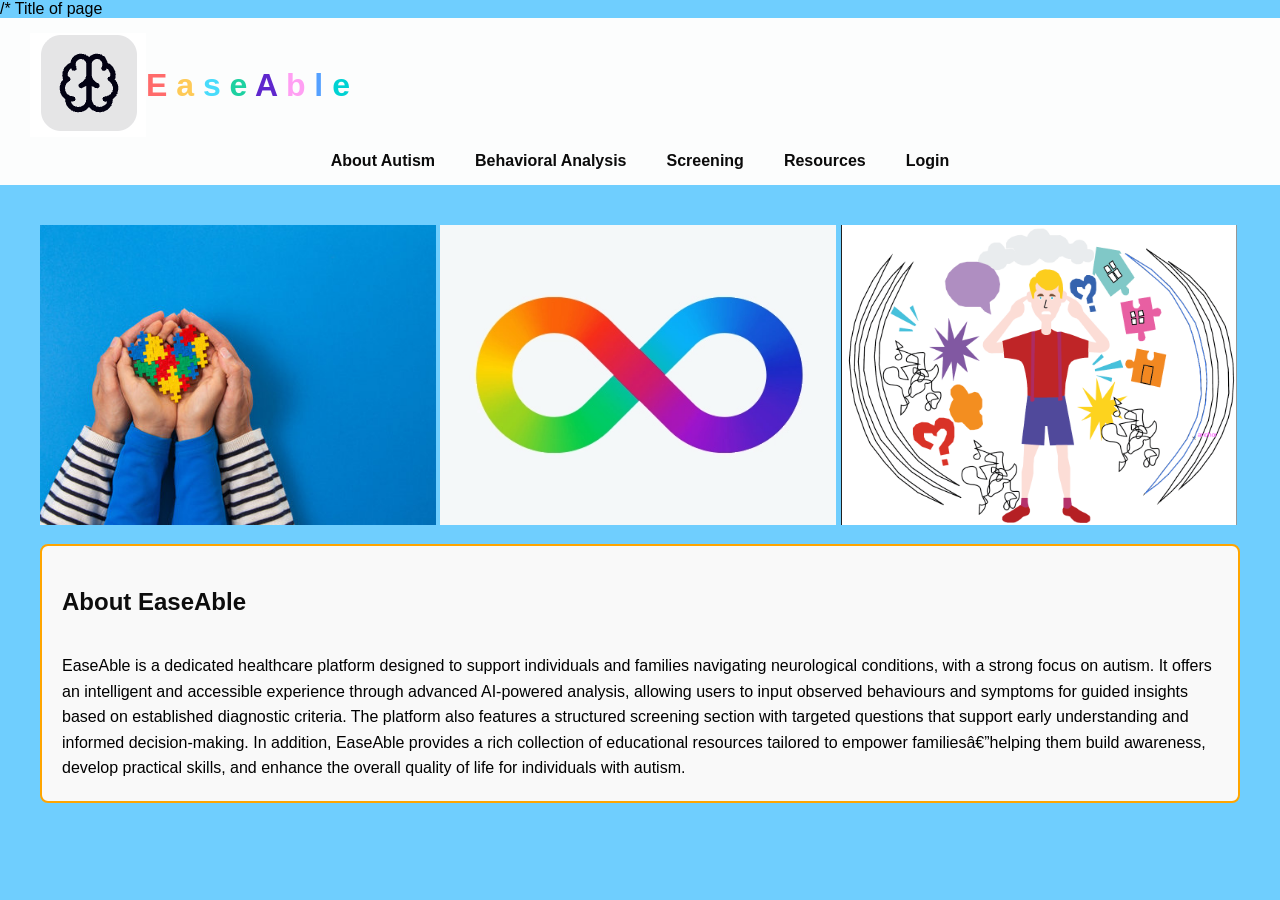
==== commit 5a855653: "Update index.html" ====
--- a/index.html
+++ b/index.html
@@ -3,16 +3,16 @@
    <head>
     <meta charset="UFT-8">
     
-    <meta http-equiv="X-UA-Compatible" content="IE=edge"> /* to ensure compatiblty 
+    <meta http-equiv="X-UA-Compatible" content="IE=edge">
     <meta name="viewport" content="width=device-width, 
-    initial-scale=1.0"> /* allows the website to work on different screen sizes 
+    initial-scale=1.0"> 
     <title>EaseAble</title> /* Title of page 
-    <link rel="stylesheet" href="style.css"> /* link to css file 
+    <link rel="stylesheet" href="style.css"> 
    </head>
 <body>
     <header class="header">
      <div class="logo-title">
-        <img src="Logo.png" alt="Logo" class="Logo"> Logo + website title 
+        <img src="Logo.png" alt="Logo" class="Logo"> 
         <h1 class="logo-text">
     <span>E</span>
     <span>a</span>
@@ -21,7 +21,7 @@
     <span>A</span>
     <span>b</span>
     <span>l</span>
-    <span>e</span> /* allows each letter to be styled alone 
+    <span>e</span> 
 </h1>
  </div>
  <nav class="navbar"> 
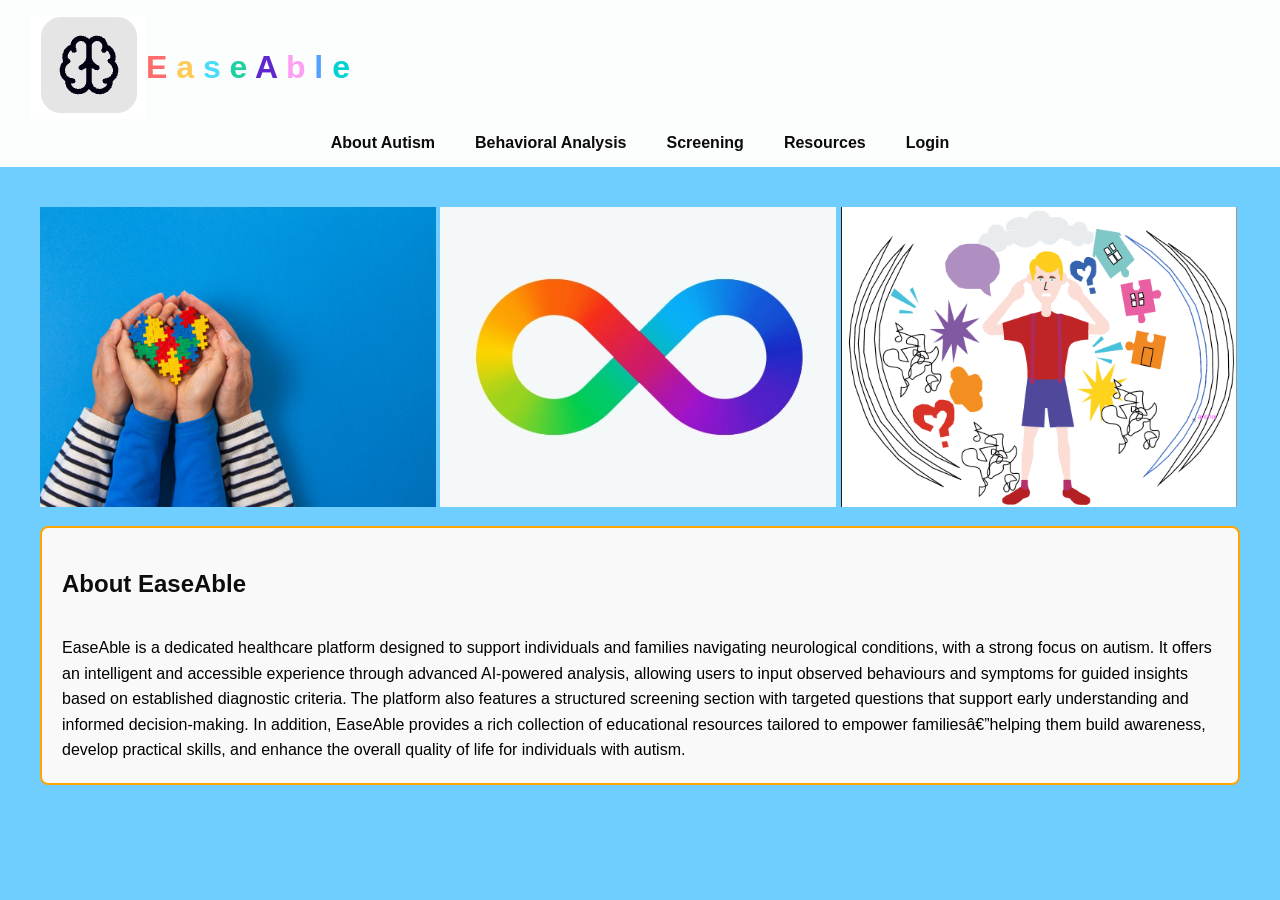
==== commit 0b76a73b: "Update index.html" ====
--- a/index.html
+++ b/index.html
@@ -6,7 +6,7 @@
     <meta http-equiv="X-UA-Compatible" content="IE=edge">
     <meta name="viewport" content="width=device-width, 
     initial-scale=1.0"> 
-    <title>EaseAble</title> /* Title of page 
+    <title>EaseAble</title> 
     <link rel="stylesheet" href="style.css"> 
    </head>
 <body>
